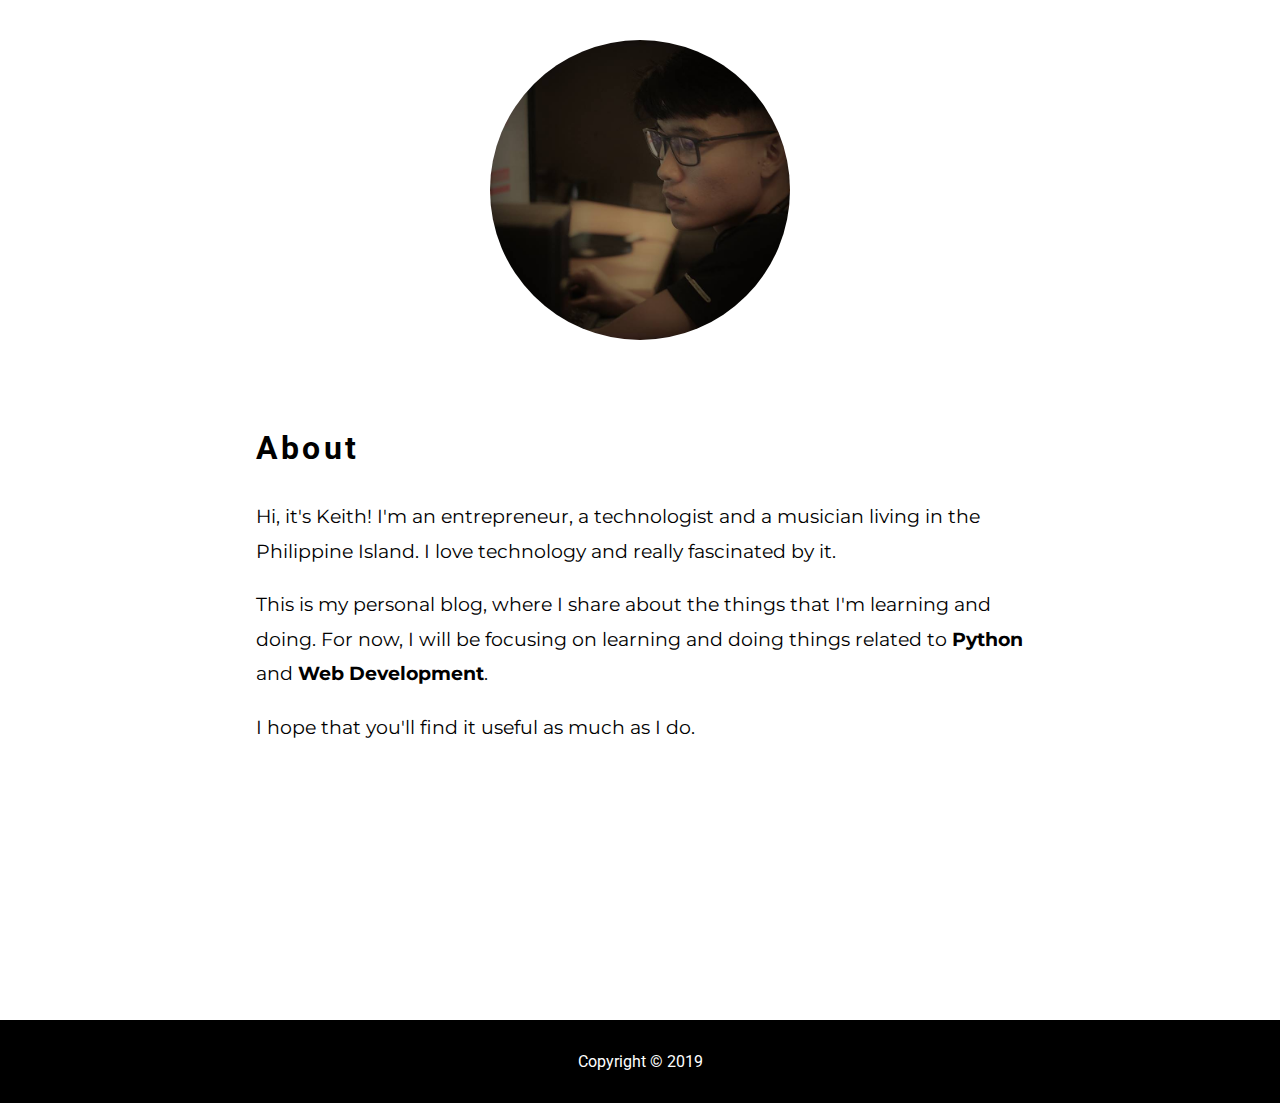
==== about.html @ b95f5bff "Done with About Page Content; Need to edit the headshot" ====
<!DOCTYPE html>
<html lang="en">
<head>
    <meta charset="UTF-8">
    <meta name="viewport" content="width=device-width, initial-scale=1.0">
    <meta http-equiv="X-UA-Compatible" content="ie=edge">
    <link rel="stylesheet" href="css/style.css">
    <title>About | KS</title>
</head>
<body>
    <!-- About Section -->
    <section id="about" class="container">
        <div class="showcase">
            <img class="headshot" src="img/headshot.jpg" alt="headshot">
        </div>
        <h1>About</h1>
        <p>Hi, it's Keith! I'm an entrepreneur, a technologist and a musician living in the Philippine Island. I love technology and really fascinated by it.</p>
        <p>This is my personal blog, where I share about the things that I'm learning and doing. For now, I will be focusing on learning and doing things related to <strong>Python</strong> and <strong>Web Development</strong>.</p>
        <p>I hope that you'll find it useful as much as I do.</p>
    </section>

    <!-- Footer -->
    <footer id="main-footer">
        <p>Copyright &copy; 2019</p>
    </footer>
    
</body>
</html>
---- css/style.css ----
/* Fonts */
/* font-family: 'Montserrat', sans-serif;
font-family: 'Roboto', sans-serif; */
@import url("https://fonts.googleapis.com/css?family=Montserrat|Roboto");

html,
body {
  margin: 0;
  padding: 0;
}

body {
  font-family: "Montserrat", sans-serif;
}

img.headshot {
  display: block;
  margin-left: auto;
  margin-right: auto;
  max-height: 300px;
  width: auto;
  border-radius: 50%;
  margin-top: 2.5rem;
}

.container {
  max-width: 60%;
  margin: auto;
}

/* About Section */
#about {
  min-height: 100vh;
  line-height: 1.8;
}

#about h1 {
  font-family: "Roboto", sans-serif;
  font-size: 2rem;
  letter-spacing: 0.2rem;
  margin-top: 5rem;
}

#about p {
  font-size: 1.2rem;
}

/* Footer */
#main-footer {
  font-family: "Roboto", sans-serif;
  font-size: 1rem;
  text-align: center;
  color: #fff;
  background-color: #000;
  padding: 1rem 0;
  margin-top: 5rem;
}
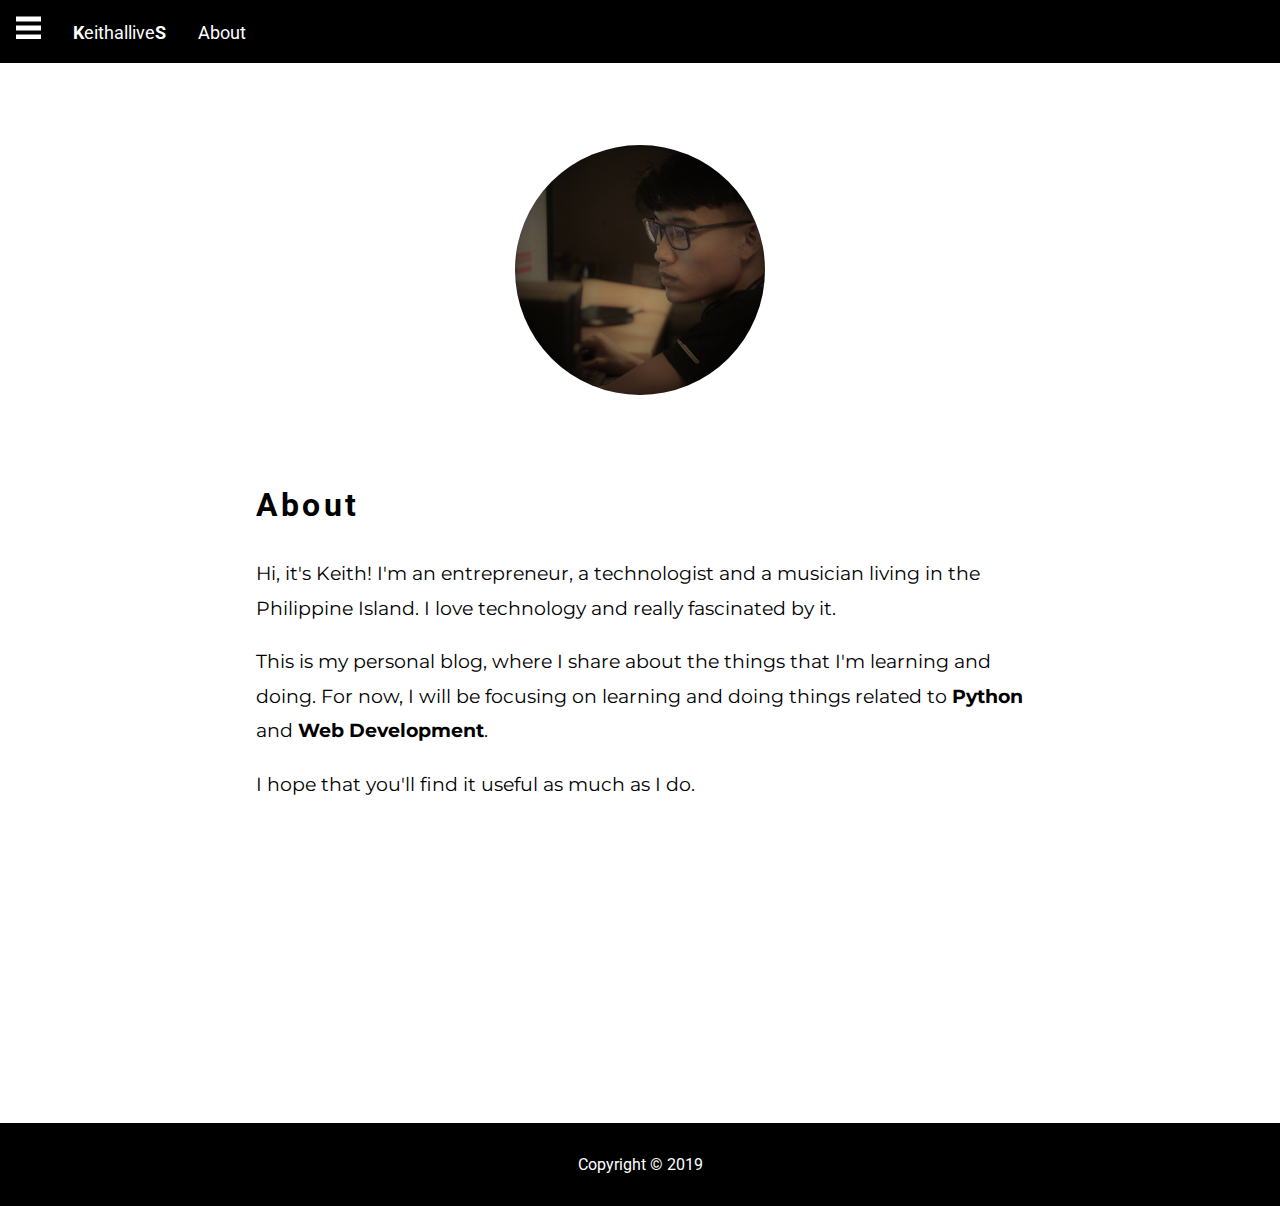
==== commit 7c5b9978: "Done with Books Page;" ====
--- a/about.html
+++ b/about.html
@@ -1,28 +1,64 @@
 <!DOCTYPE html>
 <html lang="en">
-<head>
-    <meta charset="UTF-8">
-    <meta name="viewport" content="width=device-width, initial-scale=1.0">
-    <meta http-equiv="X-UA-Compatible" content="ie=edge">
-    <link rel="stylesheet" href="css/style.css">
+  <head>
+    <meta charset="UTF-8" />
+    <meta name="viewport" content="width=device-width, initial-scale=1.0" />
+    <meta http-equiv="X-UA-Compatible" content="ie=edge" />
+    <link rel="stylesheet" href="css/style.css" />
     <title>About | KS</title>
-</head>
-<body>
+  </head>
+  <body>
+    <!-- Navbar  -->
+    <nav class="navbar">
+      <span class="open-slide">
+        <a href="#" onclick="openSideMenu()">
+          <svg width="25" height="25">
+            <path d="M0, 5 30,5" stroke="#fff" stroke-width="5" />
+            <path d="M0, 14 30,14" stroke="#fff" stroke-width="5" />
+            <path d="M0, 23 30,23" stroke="#fff" stroke-width="5" />
+          </svg>
+        </a>
+      </span>
+      <div class="navbar-brand">
+        <a href="/"><strong>K</strong>eithallive<strong>S</strong></a>
+      </div>
+      <ul class="navbar-nav">
+        <li><a href="/about.html">About</a></li>
+      </ul>
+    </nav>
+
+    <div id="side-menu" class="side-nav">
+      <a href="#" class="btn-close" onclick="closeSideMenu()">&times;</a>
+      <a href="/">Home</a>
+      <a href="/books.html">Books</a>
+      <a href="/about.html">About</a>
+    </div>
+
     <!-- About Section -->
     <section id="about" class="container">
-        <div class="showcase">
-            <img class="headshot" src="img/headshot.jpg" alt="headshot">
-        </div>
-        <h1>About</h1>
-        <p>Hi, it's Keith! I'm an entrepreneur, a technologist and a musician living in the Philippine Island. I love technology and really fascinated by it.</p>
-        <p>This is my personal blog, where I share about the things that I'm learning and doing. For now, I will be focusing on learning and doing things related to <strong>Python</strong> and <strong>Web Development</strong>.</p>
-        <p>I hope that you'll find it useful as much as I do.</p>
+      <div class="showcase">
+        <img class="headshot" src="img/headshot.jpg" alt="headshot" />
+      </div>
+      <h1>About</h1>
+      <p>
+        Hi, it's Keith! I'm an entrepreneur, a technologist and a musician
+        living in the Philippine Island. I love technology and really fascinated
+        by it.
+      </p>
+      <p>
+        This is my personal blog, where I share about the things that I'm
+        learning and doing. For now, I will be focusing on learning and doing
+        things related to <strong>Python</strong> and
+        <strong>Web Development</strong>.
+      </p>
+      <p>I hope that you'll find it useful as much as I do.</p>
     </section>
 
     <!-- Footer -->
     <footer id="main-footer">
-        <p>Copyright &copy; 2019</p>
+      <p>Copyright &copy; 2019</p>
     </footer>
-    
-</body>
-</html>+
+    <script src="js/main.js"></script>
+  </body>
+</html>
--- a/css/style.css
+++ b/css/style.css
@@ -13,22 +13,95 @@
   font-family: "Montserrat", sans-serif;
 }
 
-img.headshot {
-  display: block;
-  margin-left: auto;
-  margin-right: auto;
-  max-height: 300px;
-  width: auto;
-  border-radius: 50%;
-  margin-top: 2.5rem;
-}
-
 .container {
   max-width: 60%;
   margin: auto;
 }
 
+/* Navbar */
+.navbar {
+  font-family: "Roboto", sans-serif;
+  background-color: #000;
+  overflow: hidden;
+  height: 63px;
+}
+
+.navbar-brand {
+  margin: 8px 0 0 0;
+}
+
+.navbar a {
+  float: left;
+  display: block;
+  color: #fff;
+  text-align: center;
+  padding: 14px 16px;
+  text-decoration: none;
+  font-size: 18px;
+}
+
+.navbar ul {
+  margin: 8px 0 0 0;
+  list-style: none;
+}
+
+.navbar-nav a:hover {
+  background-color: #ddd;
+  color: #000;
+}
+
+.side-nav {
+  font-family: "Roboto", sans-serif;
+  height: 100%;
+  width: 0;
+  position: fixed;
+  z-index: 1;
+  top: 0;
+  left: 0;
+  background-color: #000;
+  opacity: 0.8;
+  overflow-x: hidden;
+  padding-top: 60px;
+  transition: 0.5s;
+}
+
+.side-nav a {
+  padding: 10px 10px 10px 30px;
+  text-decoration: none;
+  font-size: 22px;
+  color: #fff;
+  display: block;
+  transition: 0.3s;
+}
+
+.side-nav a:hover {
+  color: #ddd;
+}
+
+.side-nav .btn-close {
+  position: absolute;
+  top: 0;
+  right: 22px;
+  font-size: 36px;
+  margin-left: 50px;
+}
+
+/* Main */
+#main {
+  min-height: 100vh;
+}
+
 /* About Section */
+img.headshot {
+  display: flex;
+  margin: 5rem auto;
+  max-height: 250px;
+  width: auto;
+  border-radius: 50%;
+  border: 2px solid #fff;
+  box-shadow: 0 0 25px 1px #fff;
+}
+
 #about {
   min-height: 100vh;
   line-height: 1.8;
@@ -45,6 +118,23 @@
   font-size: 1.2rem;
 }
 
+/* Books Section */
+#books {
+  min-height: 100vh;
+  line-height: 1.8;
+}
+
+#books h1 {
+  font-family: "Roboto", sans-serif;
+  font-size: 2rem;
+  letter-spacing: 0.2rem;
+  margin-top: 5rem;
+}
+
+#books p {
+  font-size: 1.2rem;
+}
+
 /* Footer */
 #main-footer {
   font-family: "Roboto", sans-serif;
@@ -55,3 +145,17 @@
   padding: 1rem 0;
   margin-top: 5rem;
 }
+
+/* Media Queries */
+@media (max-width: 568px) {
+}
+
+/* Mobile */
+@media (max-width: 400px) {
+  .navbar-nav {
+    display: none;
+  }
+  .open-slide {
+    float: right;
+  }
+}
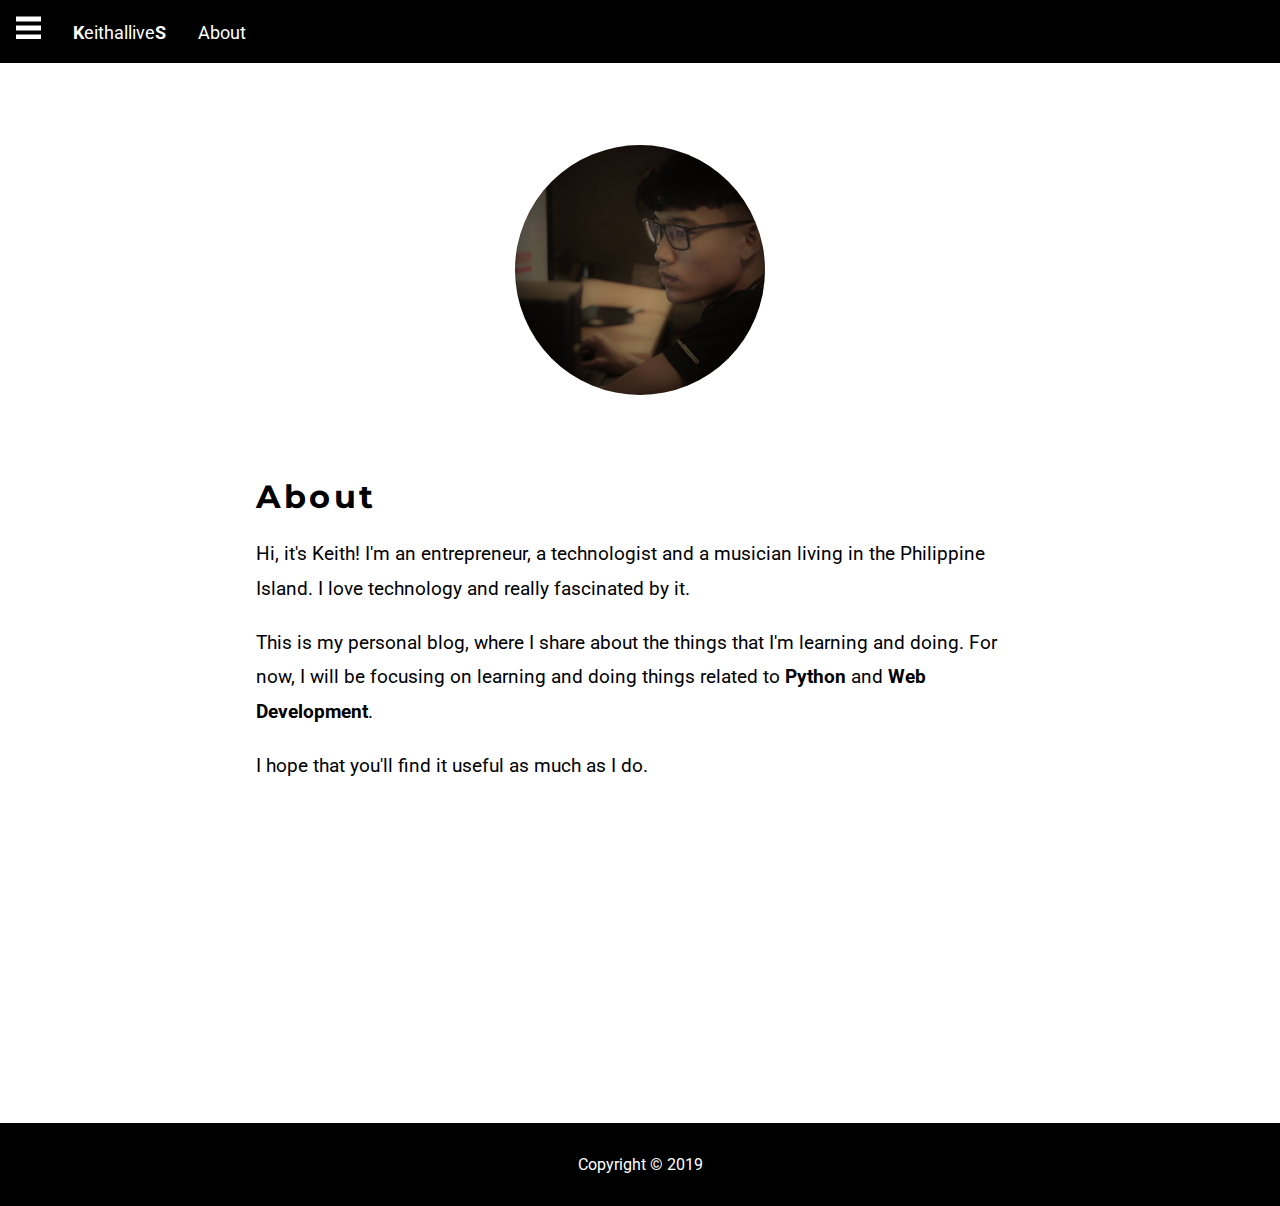
==== commit 4bfc97cb: "Done with the First Post;" ====
--- a/about.html
+++ b/about.html
@@ -40,18 +40,18 @@
         <img class="headshot" src="img/headshot.jpg" alt="headshot" />
       </div>
       <h1>About</h1>
-      <p>
+      <p class="lead">
         Hi, it's Keith! I'm an entrepreneur, a technologist and a musician
         living in the Philippine Island. I love technology and really fascinated
         by it.
       </p>
-      <p>
+      <p class="lead">
         This is my personal blog, where I share about the things that I'm
         learning and doing. For now, I will be focusing on learning and doing
         things related to <strong>Python</strong> and
         <strong>Web Development</strong>.
       </p>
-      <p>I hope that you'll find it useful as much as I do.</p>
+      <p class="lead">I hope that you'll find it useful as much as I do.</p>
     </section>
 
     <!-- Footer -->
--- a/css/style.css
+++ b/css/style.css
@@ -10,12 +10,17 @@
 }
 
 body {
-  font-family: "Montserrat", sans-serif;
+  font-family: "Roboto", sans-serif;
 }
 
 .container {
   max-width: 60%;
   margin: auto;
+}
+
+.lead {
+  line-height: 1.8;
+  font-size: 1.2rem;
 }
 
 /* Navbar */
@@ -86,9 +91,33 @@
   margin-left: 50px;
 }
 
-/* Main */
+/* Home Main */
 #main {
   min-height: 100vh;
+}
+
+/* Post Main */
+.post h1,
+h2,
+h3,
+h4,
+h5 {
+  font-family: "Montserrat", sans-serif;
+}
+.post-header {
+  padding: 1.5rem 0;
+}
+
+.post-title {
+  font-size: 1.8rem;
+  margin-bottom: 0.5rem;
+}
+
+.post-date {
+}
+
+.post-content h2 {
+  padding-top: 1.5rem;
 }
 
 /* About Section */
@@ -104,24 +133,19 @@
 
 #about {
   min-height: 100vh;
-  line-height: 1.8;
 }
 
 #about h1 {
-  font-family: "Roboto", sans-serif;
+  font-family: "Montserrat", sans-serif;
+  /* text-transform: uppercase; */
   font-size: 2rem;
   letter-spacing: 0.2rem;
   margin-top: 5rem;
 }
 
-#about p {
-  font-size: 1.2rem;
-}
-
 /* Books Section */
 #books {
   min-height: 100vh;
-  line-height: 1.8;
 }
 
 #books h1 {
@@ -129,10 +153,6 @@
   font-size: 2rem;
   letter-spacing: 0.2rem;
   margin-top: 5rem;
-}
-
-#books p {
-  font-size: 1.2rem;
 }
 
 /* Footer */
